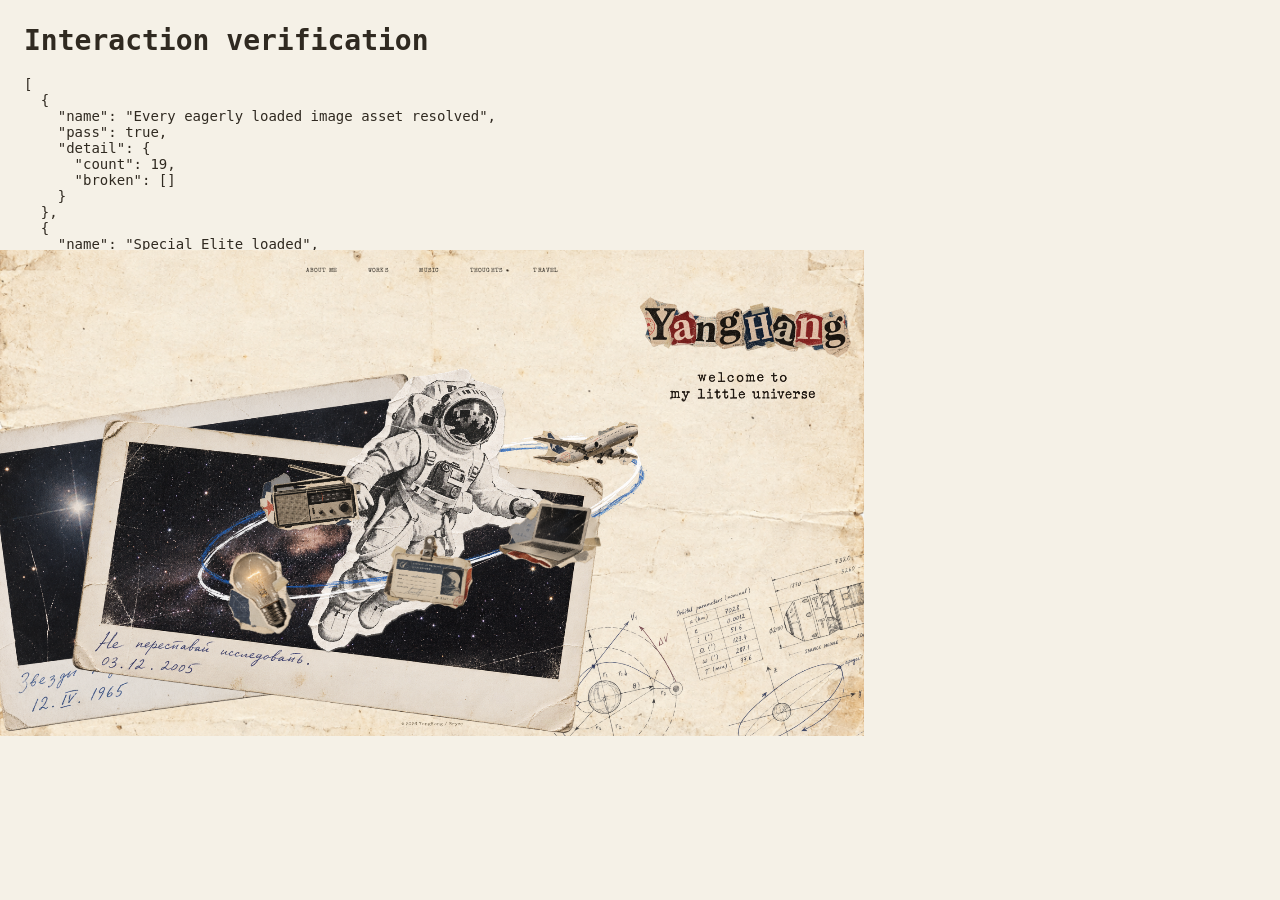
==== verification/check.html @ 003fe42b "build" ====
<!doctype html><html lang="en"><meta charset="utf-8"><title>YangHang interaction verification</title>
<style>body{font:14px monospace;background:#f5f1e7;color:#302a21;margin:24px}iframe{position:absolute;left:0;top:250px;border:0;transform:scale(.45);transform-origin:top left}pre{white-space:pre-wrap}#result{max-width:1000px}</style>
<h1>Interaction verification</h1><pre id="result">Running…</pre><iframe title="Prototype under test"></iframe>
<script>
(async()=>{
 const frame=document.querySelector('iframe'),output=document.querySelector('#result'),results=[];
 const wait=ms=>new Promise(r=>setTimeout(r,ms));
 // 固定 sleep 会偶发抢跑（同样的代码三次里偶尔挂一条）。等条件成立，最多等 ms。
 const until=async(fn,ms=2500)=>{const t=Date.now();while(Date.now()-t<ms){if(fn())return true;await wait(50);}return false;};
 function check(name,ok,detail){results.push({name,pass:!!ok,...(detail?{detail}: {})});output.textContent=JSON.stringify(results,null,2);}
 async function load(width,height){frame.style.width=width+'px';frame.style.height=height+'px';await new Promise(resolve=>{frame.onload=resolve;frame.src='../index.html?qa='+Date.now()});await frame.contentDocument.fonts.ready;await wait(300);}
 const positions=d=>[...d.querySelectorAll('.satellite')].map(e=>e.style.cssText);
 const rect=e=>{const r=e.getBoundingClientRect();return{x:r.x,y:r.y,w:r.width,h:r.height}};
 await load(1920,1080);
 let d=frame.contentDocument,w=frame.contentWindow;
 const eagerImgs=[...d.images].filter(i=>i.loading!=='lazy');
 check('Every eagerly loaded image asset resolved',eagerImgs.length>=13&&eagerImgs.every(i=>i.complete&&i.naturalWidth>0),{count:eagerImgs.length,broken:eagerImgs.filter(i=>!i.complete||!i.naturalWidth).map(i=>i.getAttribute('src'))});
 check('Special Elite loaded',d.fonts.check('16px "Special Elite"'));
 let first=positions(d);await wait(220);check('All five satellites translate along orbit',positions(d).every((p,i)=>p!==first[i]));
 const radio=d.querySelector('[data-satellite="music"]');
 radio.dispatchEvent(new w.PointerEvent('pointerenter',{pointerType:'mouse'}));first=positions(d);await wait(180);check('Hover pauses the entire orbit',positions(d).every((p,i)=>p===first[i]));
 radio.focus();radio.dispatchEvent(new w.PointerEvent('pointerleave',{pointerType:'mouse'}));first=positions(d);await wait(180);check('Focus keeps orbit paused after mouse leaves',positions(d).every((p,i)=>p===first[i]));
 check('Keyboard focus reveals archive label',w.getComputedStyle(radio.querySelector('.archive-label')).display!=='none');
 radio.blur();first=positions(d);await wait(180);check('Orbit resumes after focus and hover leave',positions(d).every((p,i)=>p!==first[i]));
 check('No manual pause control remains in the DOM',!d.querySelector('.motion-toggle'));
 first=positions(d);await wait(180);check('Orbit keeps running with no pause control',positions(d).some((p,i)=>p!==first[i]));
 check('Astronaut drift is not paused',w.getComputedStyle(d.querySelector('.astronaut')).animationPlayState!=='paused');
 const paperBefore=rect(d.querySelector('.paper')),navBefore=rect(d.querySelector('.quick-nav'));
 const artwork=[...d.querySelectorAll('#home .asset')];const before=artwork.map(rect);
 radio.click();await wait(240);
 const shifts=artwork.map((e,i)=>rect(e).x-before[i].x);
 check('Every home visual moves by the same horizontal amount',shifts.every(s=>Math.abs(s-shifts[0])<.6)&&shifts[0]<-1,{min:Math.min(...shifts),max:Math.max(...shifts),spread:+(Math.max(...shifts)-Math.min(...shifts)).toFixed(3)});
 check('Paper and top navigation remain stationary',JSON.stringify(paperBefore)===JSON.stringify(rect(d.querySelector('.paper')))&&JSON.stringify(navBefore)===JSON.stringify(rect(d.querySelector('.quick-nav'))));
 const homeX=rect(d.querySelector('#home')).x,musicX=rect(d.querySelector('#music')).x;
 check('Incoming content and home slide together',Math.abs(musicX-homeX-1920)<2,{homeX,musicX});
 await wait(450);
 check('Satellite opens Music and moves focus',d.querySelector('.is-active').id==='music'&&d.activeElement.id==='music-title');
 check('Only current page is keyboard accessible',[...d.querySelectorAll('.page')].every(p=>p.id==='music'?!p.inert:p.inert));
 d.querySelector('#music .back-link').click();await wait(680);check('Return home works',d.querySelector('.is-active').id==='home');
 for(const route of ['about','works','music','thoughts','travel']){
   const link=d.querySelector('.quick-nav [data-route="'+route+'"]');
   link.click();
   const lit=[...d.querySelectorAll('.quick-nav a[aria-current="page"]')];
   check('Underline moves on click, not after the slide: '+route,lit.length===1&&lit[0]===link);
   await until(()=>d.querySelector('.is-active')?.id===route&&w.location.hash==='#'+route);
   check('Top navigation opens '+route,d.querySelector('.is-active').id===route&&w.location.hash==='#'+route);
   const pg=d.querySelector('#'+route),foot=pg.querySelector('.folio-footer'),col=pg.querySelector('.folio').getBoundingClientRect();
   const parts=[...(foot?foot.querySelectorAll(':scope>span'):[])],ls=foot?parseFloat(w.getComputedStyle(foot).letterSpacing)||0:0;
   const rs=parts.map(e=>e.getBoundingClientRect());
   const footOk=rs.length===3&&(()=>{const[fl,fm,fr]=rs;
     return Math.abs(fl.left-col.left)<0.6&&Math.abs(fl.bottom-fm.bottom)<0.6&&Math.abs(fm.bottom-fr.bottom)<0.6
       &&Math.abs((fm.left+fm.right)/2-(col.left+col.right)/2)<0.6
       &&fr.right>=col.right-0.6&&fr.right<=col.right+ls+0.6&&!pg.querySelector('.site-copyright');})();
   check('Footer left / centre / right aligned: '+route,footOk,rs.length===3?(()=>{const[fl,fm,fr]=rs;return{left:+(fl.left-col.left).toFixed(2),centre:+((fm.left+fm.right)/2-(col.left+col.right)/2).toFixed(2),right:+(fr.right-col.right).toFixed(2),ls};})():{parts:rs.length});
 }
 const navOrder=[...d.querySelectorAll('.quick-nav a')].map(a=>a.dataset.route);
 const folioOrder=[...d.querySelectorAll('.page.inner-page')].map(pg=>({id:pg.id,n:pg.querySelector('.archive-number').textContent.slice(0,2)})).sort((a,b)=>a.n-b.n).map(x=>x.id);
 check('Section numbers follow the top navigation order',JSON.stringify(folioOrder)===JSON.stringify(navOrder),{navOrder,folioOrder});
 const stickerOrder=[...d.querySelectorAll('.satellite')].map(el=>({id:el.dataset.satellite,n:el.querySelector('.archive-label span').textContent.slice(0,2)})).sort((a,b)=>a.n-b.n).map(x=>x.id);
 check('Home stickers use the same numbering',JSON.stringify(stickerOrder)===JSON.stringify(navOrder),{stickerOrder,navOrder});
 const slideLog=[],nativeAnimate=d.defaultView.Element.prototype.animate;
 d.defaultView.Element.prototype.animate=function(frames,opts){if(frames&&frames[0]&&frames[0].transform)slideLog.push({id:this.id,from:frames[0].transform});return nativeAnimate.call(this,frames,opts);};
 const fromOf=id=>(slideLog.find(r=>r.id===id)||{}).from;
 const clickNav=async sel=>{slideLog.length=0;d.querySelector(sel).click();await wait(680);};
 await clickNav('.quick-nav [data-route="works"]');
 check('Backward jump enters from the left (travel → works)',fromOf('works')==='translateX(-100%)',{from:fromOf('works')});
 await clickNav('.quick-nav [data-route="travel"]');
 check('Forward jump enters from the right (works → travel)',fromOf('travel')==='translateX(100%)',{from:fromOf('travel')});
 await clickNav('#travel .back-link');
 check('Returning home enters from the left',fromOf('home')==='translateX(-100%)',{from:fromOf('home')});
 await clickNav('.quick-nav [data-route="music"]');
 check('Entering a section from home enters from the right',fromOf('music')==='translateX(100%)',{from:fromOf('music')});
 const pressLink=d.querySelector('.quick-nav [data-route="thoughts"]');
 pressLink.dispatchEvent(new w.PointerEvent('pointerdown',{bubbles:true,button:0}));
 check('Underline follows the press, before release',pressLink.getAttribute('aria-current')==='page');
 pressLink.dispatchEvent(new w.PointerEvent('pointercancel',{bubbles:true}));
 check('Cancelled press puts the underline back',!pressLink.hasAttribute('aria-current')&&d.querySelector('.is-active').id==='music');
 d.defaultView.Element.prototype.animate=nativeAnimate;
 d.querySelector('.quick-nav [data-route="works"]').click();await wait(680);
 const cards=[...d.querySelectorAll('#works .work-card')];
 check('Works shows four cards',cards.length===4&&d.querySelectorAll('#works .card-link').length===4);
// 页眉副标题是英文，必须用站点其他英文那套打字机体，而不是中文明朝体。
const wSub=d.querySelector('#works .sub-en'),wSubCS=w.getComputedStyle(wSub),wEmoji=wSub&&wSub.querySelector('.sub-emoji');
check('Works subtitle reads “From 💡 to Reality” in the typewriter face',
  wSub&&wSub.textContent.trim()==='From 💡 to Reality'&&wSubCS.fontFamily.startsWith('"Special Elite"'),
  {text:wSub&&wSub.textContent.trim(),font:wSubCS.fontFamily});
check('The bulb is a real emoji, not a text glyph',!!wEmoji&&w.getComputedStyle(wEmoji).fontFamily.includes('Apple Color Emoji')&&w.getComputedStyle(wEmoji).fontSize!=='13px',{font:wEmoji&&w.getComputedStyle(wEmoji).fontFamily});
const tSub=d.querySelector('#thoughts .sub-en'),vSub=d.querySelector('#travel .folio-heading>p:last-child');
check('Thoughts subtitle reads “Keep thinking...” in the same typewriter face',
  !!tSub&&tSub.textContent.trim()==='Keep thinking...'&&w.getComputedStyle(tSub).fontFamily.startsWith('"Special Elite"'),
  {text:tSub&&tSub.textContent.trim(),font:tSub&&w.getComputedStyle(tSub).fontFamily});
check('Travel subtitle is the new Chinese line, still in the mincho face',
  !!vSub&&vSub.textContent.trim()==='去体验不同地域的人和风景'&&w.getComputedStyle(vSub).fontFamily.startsWith('"Huiwen Mincho"'),
  {text:vSub&&vSub.textContent.trim(),font:vSub&&w.getComputedStyle(vSub).fontFamily});
 check('Four cards link to live https URLs in a new tab',[...d.querySelectorAll('#works .card-link')].every(a=>a.href.startsWith('https:')&&a.target==='_blank'&&a.rel.includes('noopener'))&&!d.querySelector('#works').textContent.includes('City Side B'));
 const colCount=w.getComputedStyle(d.querySelector('.work-list')).gridTemplateColumns.split(' ').length;
 check('Works lays out as a 2×2 grid at 1920',colCount===2&&new Set(cards.map(c=>Math.round(rect(c).y))).size===2,{columns:colCount,rows:[...new Set(cards.map(c=>Math.round(rect(c).y)))]});
 const cardHits=cards.map(c=>{const r=rect(c),hit=d.elementFromPoint(r.x+r.w/2,r.y+r.h*0.75);return hit?(hit.className||hit.tagName):'null';});
 check('Each card is one click target',cardHits.every(h=>h==='card-link'),{hits:cardHits,active:d.querySelector('.is-active').id});
 const fadePx=(w.getComputedStyle(d.querySelector('#works')).maskImage.match(/[\d.]+px/g)||[]).map(parseFloat);
 const fadeEnd=Math.max(...fadePx),navBox=rect(d.querySelector('.quick-nav')),folioPad=parseFloat(w.getComputedStyle(d.querySelector('#works .folio')).paddingTop);
 check('Scrolled content fades out above the quick navigation',fadeEnd>navBox.y+navBox.h&&folioPad>=fadeEnd,{fadeEnd,navBottom:navBox.y+navBox.h,folioPad});
// —— Music：两栏之间那四张撕纸贴纸 ——
d.querySelector('.quick-nav [data-route="music"]').click();await wait(800);
const floaters=[...d.querySelectorAll('.music-floaters img')];
await Promise.all(floaters.map(i=>i.complete?0:i.decode().catch(()=>{})));await wait(150);
const floatBox=d.querySelector('.music-floaters'),floatCS=w.getComputedStyle(floatBox),fl=rect(floatBox);
const favBox=rect(d.querySelector('.music-favorites')),repBox=rect(d.querySelector('.music-repeat'));
const flBoxes=floaters.map(rect);
check('Music keeps four torn-paper stickers in the gap between the two collections',
  floaters.length===4&&floaters.every(i=>i.complete&&i.naturalWidth>0),floaters.map(i=>i.getAttribute('src')));
check('Side-by-side columns → the stickers run top-to-bottom, clear of both',
  floatCS.flexDirection==='column'&&flBoxes.every((b,i)=>i===0||b.y>flBoxes[i-1].y)&&favBox.x+favBox.w<fl.x&&fl.x+fl.w<repBox.x,
  {dir:floatCS.flexDirection,ys:flBoxes.map(b=>Math.round(b.y)),gapLeft:Math.round(fl.x-(favBox.x+favBox.w)),gapRight:Math.round(repBox.x-(fl.x+fl.w))});
const hts=floaters.map(i=>i.offsetHeight),noteH=hts.slice(0,3);
check('The gramophone outscales the three notes, which stay uniform',
  hts[3]>Math.max(...noteH)+8&&Math.max(...noteH)-Math.min(...noteH)<=2&&hts[3]/Math.max(...noteH)>1.25,
  {heights:hts,ratio:+(hts[3]/Math.max(...noteH)).toFixed(2)});
const tA=floaters.map(i=>w.getComputedStyle(i).transform);await wait(450);
const tB=floaters.map(i=>w.getComputedStyle(i).transform);
check('They drift like the astronaut, each on its own phase',tA.every((v,i)=>v!==tB[i])&&new Set(floaters.map(i=>w.getComputedStyle(i).animationDuration)).size>1,
  {durations:[...new Set(floaters.map(i=>w.getComputedStyle(i).animationDuration))]});
const minGap=await(async()=>{let m=Infinity;const t0=performance.now();
  while(performance.now()-t0<1200){const bs=floaters.map(i=>i.getBoundingClientRect());
    for(let i=1;i<bs.length;i++)m=Math.min(m,bs[i].top-bs[i-1].bottom);
    await new Promise(r=>w.requestAnimationFrame(r));}
  return m;})();
check('The gap between them never closes, even mid-float',minGap>4,{minGap:+minGap.toFixed(1)});
d.querySelector('.quick-nav [data-route="about"]').click();await wait(680);
const tagItems=[...d.querySelectorAll('#about .tag-item')];
await Promise.all(tagItems.map(it=>{const img=it.querySelector('img');return img.complete?0:img.decode().catch(()=>{})}));await wait(200);
const expectedTags=['ENFJ 主人公','17375051324@163.com','github.com/yanghang-bcz','Shanghai'];
check('About lists four field tags after the intro',tagItems.length===4&&d.querySelector('#about .field-tags')?.previousElementSibling?.tagName==='P');
check('Tag labels are loaded transparent PNGs',tagItems.every(it=>{const img=it.querySelector('img');return img.complete&&img.naturalWidth>0&&img.src.endsWith('.png');}),tagItems.map(it=>it.querySelector('img').src.split('/').pop()));
check('Each tag is followed by its value',JSON.stringify(tagItems.map(it=>it.querySelector('.tag-value').textContent))===JSON.stringify(expectedTags),tagItems.map(it=>it.querySelector('.tag-value').textContent));
const tagCols=w.getComputedStyle(d.querySelector('#about .field-tags')).gridTemplateColumns.split(' ').length;
check('Field tags form a 2×2 grid on desktop',tagCols===2&&new Set(tagItems.map(it=>Math.round(rect(it).y))).size===2,{columns:tagCols});
check('Tag values never overflow their row',tagItems.every(it=>{const v=rect(it.querySelector('.tag-value')),r=rect(it);return v.x+v.w<=r.x+r.w+0.5;}),tagItems.map(it=>({v:rect(it.querySelector('.tag-value')),r:rect(it)})));
// About 的两张照片：上面那张要压住下面那张的左上角，且整体落在正文右侧的空白里。
const printBase=d.querySelector('#about .photo-print--base'),printTop=d.querySelector('#about .photo-print--top');
const tilt=el=>{const m=new w.DOMMatrixReadOnly(w.getComputedStyle(el).transform);return Math.round(Math.atan2(m.b,m.a)*1800/Math.PI)/10;};
const pb=rect(printBase),pt=rect(printTop),intro=rect(d.querySelector('.about-entry > p:not(.category)')),aboutFolio=rect(d.querySelector('#about .folio'));
const ovl={w:Math.round(Math.min(pb.x+pb.w,pt.x+pt.w)-Math.max(pb.x,pt.x)),h:Math.round(Math.min(pb.y+pb.h,pt.y+pt.h)-Math.max(pb.y,pt.y))};
check('About holds both photos as real loaded assets',[printBase,printTop].every(f=>{const i=f.querySelector('img');return i.complete&&i.naturalWidth>0&&/photo-(bamboo|selfie)\.jpg$/.test(i.getAttribute('src'));}),[printBase,printTop].map(f=>f.querySelector('img').getAttribute('src')));
check('The selfie sits on top and bites into the bamboo shot’s top-left',Number(w.getComputedStyle(printTop).zIndex)>Number(w.getComputedStyle(printBase).zIndex)&&ovl.w>100&&ovl.h>120,{overlap:ovl,z:[w.getComputedStyle(printBase).zIndex,w.getComputedStyle(printTop).zIndex]});
check('The two prints lean opposite ways, not onto a grid',tilt(printBase)<-1&&tilt(printTop)>1,{base:tilt(printBase),top:tilt(printTop)});
check('On desktop the pair sits in the right margin, clear of the text',
  pb.x>intro.x+intro.w+40&&pb.y>aboutFolio.y&&pb.y+pb.h<aboutFolio.y+aboutFolio.h,
  {photoLeft:Math.round(pb.x),textRight:Math.round(intro.x+intro.w)});
check('Neither print reaches into the copy column',[pb,pt].every(r=>r.x>=intro.x+intro.w),{photoLeft:Math.round(Math.min(pb.x,pt.x)),textRight:Math.round(intro.x+intro.w)});
 d.querySelector('.quick-nav [data-route="works"]').click();await wait(100);d.querySelector('.quick-nav [data-route="about"]').click();await wait(100);w.history.back();await wait(1450);
 check('Back during a transition preserves URL/page agreement',d.querySelector('.is-active').id===w.location.hash.slice(1),{page:d.querySelector('.is-active').id,hash:w.location.hash});
 const routeBefore=d.querySelector('.is-active').id,hashBefore=w.location.hash;d.querySelector('.skip-link').click();await wait(50);
 check('Skip link retains current route',routeBefore===d.querySelector('.is-active').id&&hashBefore===w.location.hash);
 for(const [width,height] of [[1366,768],[390,844],[320,568],[667,375]]){
   await load(width,height);d=frame.contentDocument;w=frame.contentWindow;
   const targets=[...d.querySelectorAll('.satellite')].map(rect),links=[...d.querySelectorAll('.quick-nav a')].map(rect);
   check(width+'×'+height+' touch targets ≥44px',targets.every(r=>r.w>=43.9&&r.h>=43.9),targets.map(r=>({w:r.w,h:r.h})));
   check(width+'×'+height+' all satellite centers reachable',targets.every(r=>r.x+r.w/2>=0&&r.x+r.w/2<=width&&r.y+r.h/2>=55&&r.y+r.h/2<=height-45));
   check(width+'×'+height+' top navigation fits',links.every(r=>r.x>=0&&r.x+r.w<=width&&r.y>=0&&r.y+r.h<=height));
  check(width+'×'+height+' no horizontal document overflow',d.documentElement.scrollWidth===width);
}
await load(390,844);d=frame.contentDocument;w=frame.contentWindow;
d.querySelector('.quick-nav [data-route="about"]').click();await wait(700);
const mTags=[...d.querySelectorAll('#about .tag-item')];
await Promise.all(mTags.map(it=>{const img=it.querySelector('img');return img.complete?0:img.decode().catch(()=>{})}));await wait(200);
check('390px: field tags stack in one column without overflow',w.getComputedStyle(d.querySelector('#about .field-tags')).gridTemplateColumns.split(' ').length===1&&mTags.every(it=>{const v=rect(it.querySelector('.tag-value')),r=rect(it);return v.x+v.w<=r.x+r.w+0.5;})&&d.documentElement.scrollWidth===390,mTags.map(it=>({v:rect(it.querySelector('.tag-value')),r:rect(it)})));
// 手机上没有右侧空白，照片回到正文流：标签之后、CTA 之前，两张仍然要叠着。
const mPhotoBox=rect(d.querySelector('#about .about-photos')),mBase=rect(d.querySelector('#about .photo-print--base')),mTop=rect(d.querySelector('#about .photo-print--top'));
const mTagsRect=rect(d.querySelector('#about .field-tags')),mCta=rect(d.querySelector('#about .in-content'));
const mOvl=Math.round(Math.min(mBase.x+mBase.w,mTop.x+mTop.w)-Math.max(mBase.x,mTop.x));
// 旋转后的包围盒会比容器宽几像素，用 offsetLeft/offsetWidth（未旋转的布局值）判断是否真的在容器里。
const mBoxEl=d.querySelector('#about .about-photos'),mBoxW=mBoxEl.offsetWidth;
const mFits=[d.querySelector('#about .photo-print--base'),d.querySelector('#about .photo-print--top')]
  .map(el=>({left:el.offsetLeft,right:el.offsetLeft+el.offsetWidth,w:mBoxW}))
  .every(o=>o.left>=-0.5&&o.right<=o.w+0.5);
check('390px: both photos load and stack in the text flow',
  w.getComputedStyle(mBoxEl).position==='relative'&&mPhotoBox.y>mTagsRect.y+mTagsRect.h&&mPhotoBox.y+mPhotoBox.h<=mCta.y+1&&mFits
  &&[...mBoxEl.querySelectorAll('img')].every(i=>i.complete&&i.naturalWidth>0),
  {box:mPhotoBox,tags:mTagsRect,cta:mCta});
check('390px: the overlap survives the reflow',mOvl>90&&mTop.y<mBase.y+40,{overlap:mOvl,gap:Math.round(mTop.y-mBase.y)});
const mFoot=d.querySelector('#about .folio-footer'),mCol=rect(d.querySelector('#about .folio'));
const mParts=[...mFoot.querySelectorAll(':scope>span')].map(rect);
check('390px: footer wraps to two rows with the copyright centred below',
  mParts.length===3&&Math.abs(mParts[0].x-mCol.x)<0.6&&Math.abs(mParts[0].y-mParts[2].y)<0.6&&mParts[1].y>mParts[0].y+6
  &&Math.abs(mParts[1].x+mParts[1].w/2-(mCol.x+mCol.w/2))<0.6&&d.documentElement.scrollWidth===390,
  {parts:mParts.map(r=>({x:+r.x.toFixed(1),y:+r.y.toFixed(1),w:+r.w.toFixed(1)})),col:{x:mCol.x,w:mCol.w}});
// 竖排布局下四张贴纸改成从左到右，夹在 Favo 12 与 Lately 之间。
d.querySelector('.quick-nav [data-route="music"]').click();await wait(750);
const rFloaters=[...d.querySelectorAll('.music-floaters img')],rBox=d.querySelector('.music-floaters');
const rFav=rect(d.querySelector('.music-favorites')),rRep=rect(d.querySelector('.music-repeat'));
const rFlBox=rect(rBox),rImgs=rFloaters.map(rect);
check('390px: the stickers turn into a left-to-right row between the two stacked collections',
  w.getComputedStyle(rBox).flexDirection==='row'&&rImgs.every((b,i)=>i===0||b.x>rImgs[i-1].x)
  &&rFlBox.y>rFav.y+rFav.h&&rFlBox.y+rFlBox.h<rRep.y&&w.getComputedStyle(rBox).gap!=='0px',
  {dir:w.getComputedStyle(rBox).flexDirection,xs:rImgs.map(b=>Math.round(b.x)),gap:w.getComputedStyle(rBox).gap});
 // —— Thoughts 001 · 母职：卡片、弹层、两篇文章 ——
await load(1920,1080);d=frame.contentDocument;w=frame.contentWindow;
d.querySelector('.quick-nav [data-route="thoughts"]').click();await wait(800);
const thCard=d.querySelector('.thought-card'),thCS=w.getComputedStyle(thCard),thR=rect(thCard);
// Thoughts 以前少了页眉下面那条分隔线，是五个页面里唯一"悬空"的。这里量它与 About / Works 是否同一条线、同一个位置。
const thList=d.querySelector('#thoughts .thought-list'),thListCS=w.getComputedStyle(thList);
const gapUnder=page=>{const sub=page.querySelector('.folio-heading>p:last-child').getBoundingClientRect();
  const block=page.querySelector('.thought-list,.work-list,.empty-entry,.music-spread').getBoundingClientRect();
  return +(block.top-sub.bottom).toFixed(1);};
check('Thoughts has the same hairline under the heading as the other pages',
  thListCS.borderTopStyle==='solid'&&parseFloat(thListCS.borderTopWidth)===1&&thListCS.borderTopColor==='rgba(118, 103, 78, 0.376)'&&thListCS.paddingTop==='24px',
  {width:thListCS.borderTopWidth,color:thListCS.borderTopColor,pad:thListCS.paddingTop});
check('That hairline sits at the same distance below the subtitle as About and Works',
  gapUnder(d.querySelector('#thoughts'))===gapUnder(d.querySelector('#about'))&&gapUnder(d.querySelector('#thoughts'))===gapUnder(d.querySelector('#works')),
  {thoughts:gapUnder(d.querySelector('#thoughts')),about:gapUnder(d.querySelector('#about')),works:gapUnder(d.querySelector('#works'))});
check('Thoughts shows one archive card at 400–440px',d.querySelectorAll('#thoughts .thought-card').length===1&&thR.w>=400&&thR.w<=440&&thCS.padding==='26px'&&thCS.borderRadius==='3px'&&thCS.backgroundColor==='rgb(243, 237, 227)',{w:thR.w,pad:thCS.padding,bg:thCS.backgroundColor});
const tagPairs=[...d.querySelectorAll('.thought-card .thought-tags li')].map(li=>[li.textContent,w.getComputedStyle(li).backgroundColor,w.getComputedStyle(li).color]);
check('Card wears the four archive tags with their own colours',JSON.stringify(tagPairs)===JSON.stringify([['母职','rgb(235, 211, 197)','rgb(128, 78, 64)'],['女性处境','rgb(229, 214, 189)','rgb(119, 94, 62)'],['精神健康','rgb(220, 227, 213)','rgb(81, 102, 77)'],['音乐与社会','rgb(218, 223, 235)','rgb(82, 100, 129)']]),tagPairs);
thCard.querySelector('.thought-open').click();await wait(420);
const readerEl=d.querySelector('#reader-001'),sc=readerEl.querySelector('.reader-scroll');
check('Card opens a dialog over the page, not a new page',!readerEl.hidden&&readerEl.classList.contains('is-open')&&readerEl.getAttribute('aria-modal')==='true'&&w.location.hash==='#thoughts');
check('Background page stops scrolling while reading',w.getComputedStyle(d.querySelector('#thoughts')).overflow==='hidden');
check('The page behind the reader is inert while reading',d.querySelector('.pages').inert===true);
check('Focus moves into the dialog',readerEl.contains(d.activeElement));
check('Reader opens at the top of the article',sc.scrollTop===0&&readerEl.querySelector('.reader-title').textContent==='母职');
const n1=readerEl.querySelector('[data-goto="part-1"]'),n2=readerEl.querySelector('[data-goto="part-2"]');
check('Part 1 / Part 2 quick nav use their own colours',
  w.getComputedStyle(n1).backgroundColor==='rgb(235, 211, 197)'&&w.getComputedStyle(n1).borderLeftColor==='rgb(153, 93, 77)'
  &&w.getComputedStyle(n2).backgroundColor==='rgb(213, 227, 224)'&&w.getComputedStyle(n2).borderLeftColor==='rgb(78, 118, 109)');
const scrollTo2=async()=>{n2.click();await wait(900);return Math.round(readerEl.querySelector('#part-2').getBoundingClientRect().top-sc.getBoundingClientRect().top);};
const p2Offset=await scrollTo2();
check('Part 2 quick nav scrolls inside the reader only',sc.scrollTop>400&&p2Offset>-5&&p2Offset<70,{scrollTop:Math.round(sc.scrollTop),offset:p2Offset});
check('Reader stays open after jumping',readerEl.classList.contains('is-open')&&readerEl.hidden!==true);
n1.click();await wait(900);
const p1Offset=Math.round(readerEl.querySelector('#part-1').getBoundingClientRect().top-sc.getBoundingClientRect().top);
check('Part 1 quick nav scrolls back to Part 1',p1Offset>-5&&p1Offset<70,{offset:p1Offset});
const bodies=[...readerEl.querySelectorAll('.article-body')];
const charCount=b=>[...b.querySelectorAll('p')].reduce((n,p)=>n+p.textContent.length,0);
check('Both parts sit continuously in one panel',bodies.length===2&&bodies[0].querySelectorAll('p').length===20&&bodies[1].querySelectorAll('p').length===16&&!readerEl.querySelector('[role="tablist"]'));
check('Part 1 is the Lindsay案.docx text, character for character',charCount(bodies[0])===2118&&bodies[0].querySelector('p').textContent==='事件梗概：',{chars:charCount(bodies[0])});
check('Part 2 is the 椎名林檎.docx text, character for character',charCount(bodies[1])===1283&&bodies[1].lastElementChild.textContent==='我希望所有女性生来都是一张可以自己自由涂画的白纸，而不是需要你逐一作答每道题目的试卷。',{chars:charCount(bodies[1])});
check('Body type is 16.5px on a 720px measure',w.getComputedStyle(bodies[0].querySelector('p')).fontSize==='16.5px'&&Math.round(rect(bodies[0]).w)===720);
d.dispatchEvent(new w.KeyboardEvent('keydown',{key:'Escape',bubbles:true}));await wait(360);
check('Escape closes the reader and keeps the section',readerEl.hidden===true&&d.querySelector('.is-active').id==='thoughts');
check('Closing returns focus to the card and unlocks the page',d.activeElement.classList.contains('thought-open')&&w.getComputedStyle(d.querySelector('#thoughts')).overflow!=='hidden');
check('The page is interactive again after closing',d.querySelector('.pages').inert===false);
d.querySelector('.thought-open').click();await wait(380);
readerEl.querySelector('.reader-backdrop').click();await wait(360);
check('Clicking the backdrop closes the reader',readerEl.hidden===true);
d.querySelector('.thought-open').click();await wait(380);
readerEl.querySelector('.article-body p').click();await wait(200);
check('Clicking the article body does not close it',readerEl.classList.contains('is-open'));
readerEl.querySelector('.reader-close').click();await wait(360);
check('The close button closes the reader',readerEl.hidden===true);
await load(390,844);d=frame.contentDocument;w=frame.contentWindow;
d.querySelector('.quick-nav [data-route="thoughts"]').click();await wait(800);
const mCard=rect(d.querySelector('.thought-card'));
d.querySelector('.thought-open').click();
// 入场是 translateY(10px)→0 的 200ms 过渡，固定等 420ms 偶尔会在 8.9px 处抢跑量到（Math.round 成 9）。
// 等过渡真正归零再量。
await until(()=>{const p=d.querySelector('.reader-panel');const m=new w.DOMMatrixReadOnly(w.getComputedStyle(p).transform);
  return Math.abs(m.f)<0.4&&parseFloat(w.getComputedStyle(p).opacity)>0.99;});
const mPanel=rect(d.querySelector('.reader-panel')),mSc=d.querySelector('.reader-scroll');
check('390px: the card fills the column',Math.round(mCard.w)===346,{w:mCard.w});
check('390px: the reader sits in the viewport with 8px margins',Math.round(mPanel.w)===374&&Math.round(mPanel.x)===8&&Math.round(mPanel.y)===8&&mPanel.h<=828,{panel:mPanel});
check('390px: quick nav stacks, nothing overflows sideways',w.getComputedStyle(d.querySelector('.reader-nav')).gridTemplateColumns.split(' ').length===1&&d.documentElement.scrollWidth===390&&mSc.scrollWidth<=mSc.clientWidth+1);
d.querySelector('.reader-close').click();await wait(300);
// 1024 落在「放不进右侧空白」的区间：照片要退回正文流，并且贴着标签左边排，不是被推到右边。
await load(1024,768);d=frame.contentDocument;w=frame.contentWindow;
d.querySelector('.quick-nav [data-route="about"]').click();await wait(750);
const nBox=rect(d.querySelector('#about .about-photos')),nTags=rect(d.querySelector('#about .field-tags'));
check('1024px: the pair drops into the flow right under the tags, flush left',
  Math.round(nBox.x)===Math.round(nTags.x)&&nBox.y>nTags.y+nTags.h&&nBox.y-(nTags.y+nTags.h)<40&&d.documentElement.scrollWidth===1024,
  {box:nBox,tags:nTags});
document.body.dataset.done='true';document.body.dataset.passed=results.every(r=>r.pass)?'true':'false';
 output.textContent=JSON.stringify({passed:results.filter(r=>r.pass).length,total:results.length,results},null,2);
})().catch(error=>{document.querySelector('#result').textContent=error.stack;document.body.dataset.done='true';document.body.dataset.passed='false'});
</script></html>
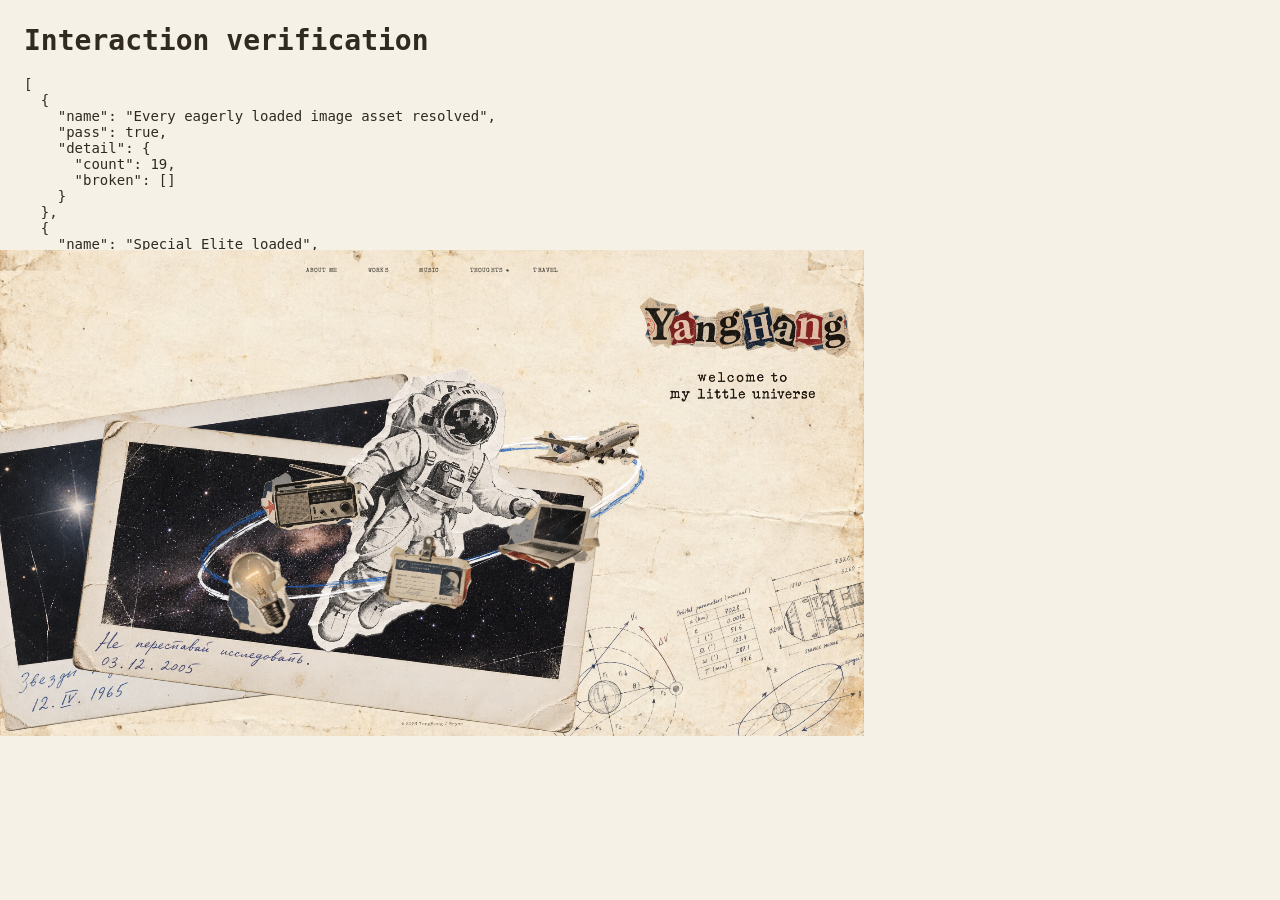
==== commit 8f17e2f2: "fix: retry dropped asset requests so images and fonts survive flaky transfers GitHub Pages serves ev" ====
--- a/verification/check.html
+++ b/verification/check.html
@@ -268,6 +268,13 @@
 check('1024px: the pair drops into the flow right under the tags, flush left',
   Math.round(nBox.x)===Math.round(nTags.x)&&nBox.y>nTags.y+nTags.h&&nBox.y-(nTags.y+nTags.h)<40&&d.documentElement.scrollWidth===1024,
   {box:nBox,tags:nTags});
+// —— 资源自愈：连接被掐断后要自己重试（GitHub Pages 上会偶发 net::ERR_CONNECTION_CLOSED）——
+const ghost=d.createElement('img');ghost.style.display='none';ghost.alt='';ghost.src='../assets/__qa-missing__.png';d.body.appendChild(ghost);
+check('A failed image is retried with a cache-busting query',await until(()=>/retry=1/.test(ghost.getAttribute('src')||''),4000),{src:ghost.getAttribute('src')});
+check('Retries climb to three and then stop',await until(()=>/retry=3/.test(ghost.getAttribute('src')||''),14000),{src:ghost.getAttribute('src')});
+await wait(4200);
+check('A permanently missing file stops retrying instead of looping',/retry=3/.test(ghost.getAttribute('src')||'')&&ghost.complete&&ghost.naturalWidth===0,{src:ghost.getAttribute('src')});
+check('Every declared font face has finished loading',[...d.fonts].every(f=>f.status==='loaded'),[...d.fonts].map(f=>`${f.family.replace(/"/g,'')}:${f.status}`));
 document.body.dataset.done='true';document.body.dataset.passed=results.every(r=>r.pass)?'true':'false';
  output.textContent=JSON.stringify({passed:results.filter(r=>r.pass).length,total:results.length,results},null,2);
 })().catch(error=>{document.querySelector('#result').textContent=error.stack;document.body.dataset.done='true';document.body.dataset.passed='false'});
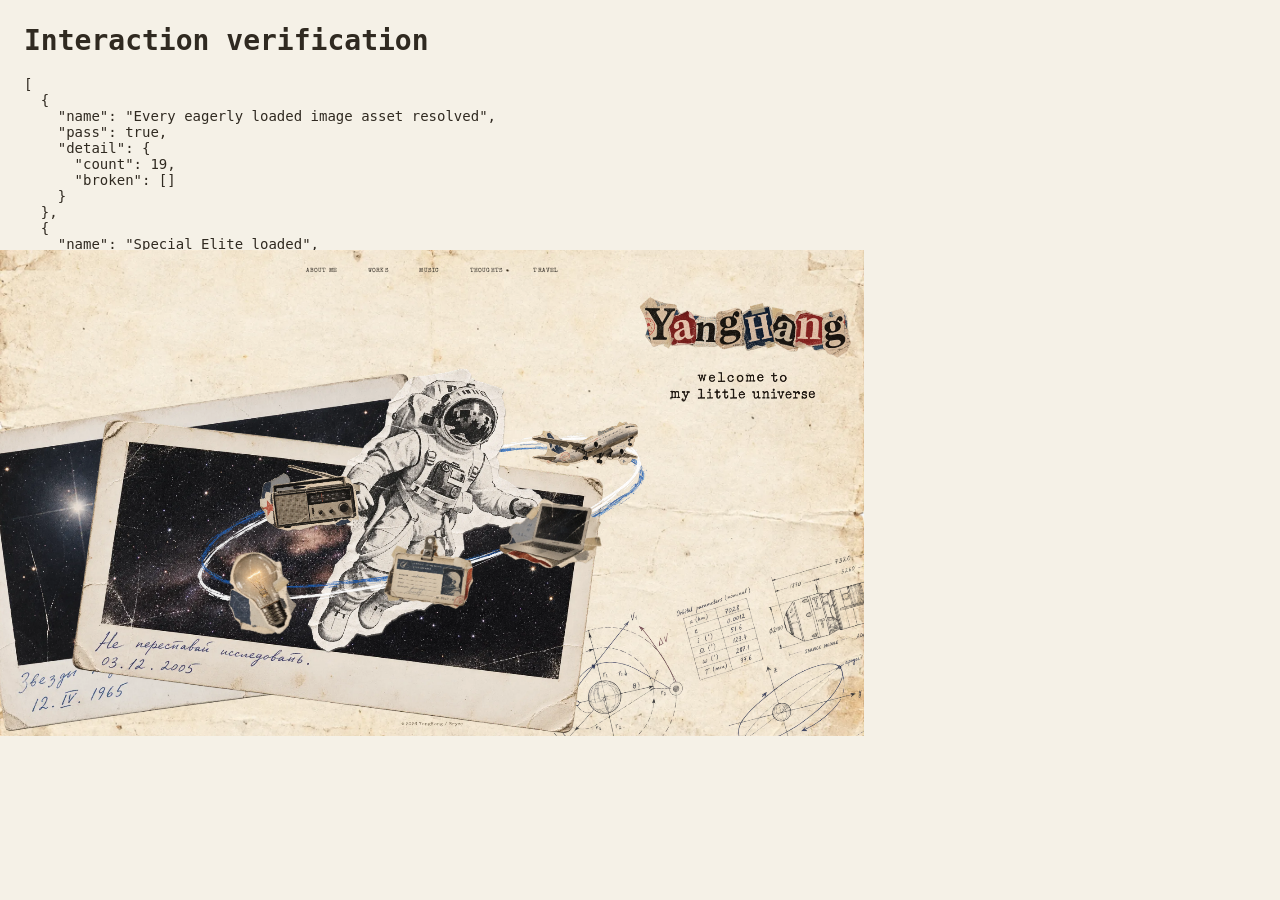
==== commit 8c4f64ba: "Convert 22 PNG assets to WebP, keep PNGs for rollback First phase of the load-time optimisation. Ima" ====
--- a/verification/check.html
+++ b/verification/check.html
@@ -131,7 +131,13 @@
 await Promise.all(tagItems.map(it=>{const img=it.querySelector('img');return img.complete?0:img.decode().catch(()=>{})}));await wait(200);
 const expectedTags=['ENFJ 主人公','17375051324@163.com','github.com/yanghang-bcz','Shanghai'];
 check('About lists four field tags after the intro',tagItems.length===4&&d.querySelector('#about .field-tags')?.previousElementSibling?.tagName==='P');
-check('Tag labels are loaded transparent PNGs',tagItems.every(it=>{const img=it.querySelector('img');return img.complete&&img.naturalWidth>0&&img.src.endsWith('.png');}),tagItems.map(it=>it.querySelector('img').src.split('/').pop()));
+// 格式无关：第一阶段已把 PNG 换成 WebP（尺寸/透明通道/画面不变），所以不再断言扩展名，
+// 改成真去读 alpha 通道——撕纸标签必须是带透明的位图，糊掉的纯色矩形会在这里挂掉。
+check('Tag labels load as images with a real alpha channel',tagItems.every(it=>{const img=it.querySelector('img');if(!(img.complete&&img.naturalWidth>0))return false;
+  const c=document.createElement('canvas');c.width=img.naturalWidth;c.height=img.naturalHeight;
+  const x=c.getContext('2d');x.drawImage(img,0,0);const d=x.getImageData(0,0,c.width,c.height).data;
+  let transparent=0;for(let i=3;i<d.length;i+=4)if(d[i]<250)transparent++;
+  return transparent>c.width*c.height*0.02;}),tagItems.map(it=>it.querySelector('img').src.split('/').pop()));
 check('Each tag is followed by its value',JSON.stringify(tagItems.map(it=>it.querySelector('.tag-value').textContent))===JSON.stringify(expectedTags),tagItems.map(it=>it.querySelector('.tag-value').textContent));
 const tagCols=w.getComputedStyle(d.querySelector('#about .field-tags')).gridTemplateColumns.split(' ').length;
 check('Field tags form a 2×2 grid on desktop',tagCols===2&&new Set(tagItems.map(it=>Math.round(rect(it).y))).size===2,{columns:tagCols});
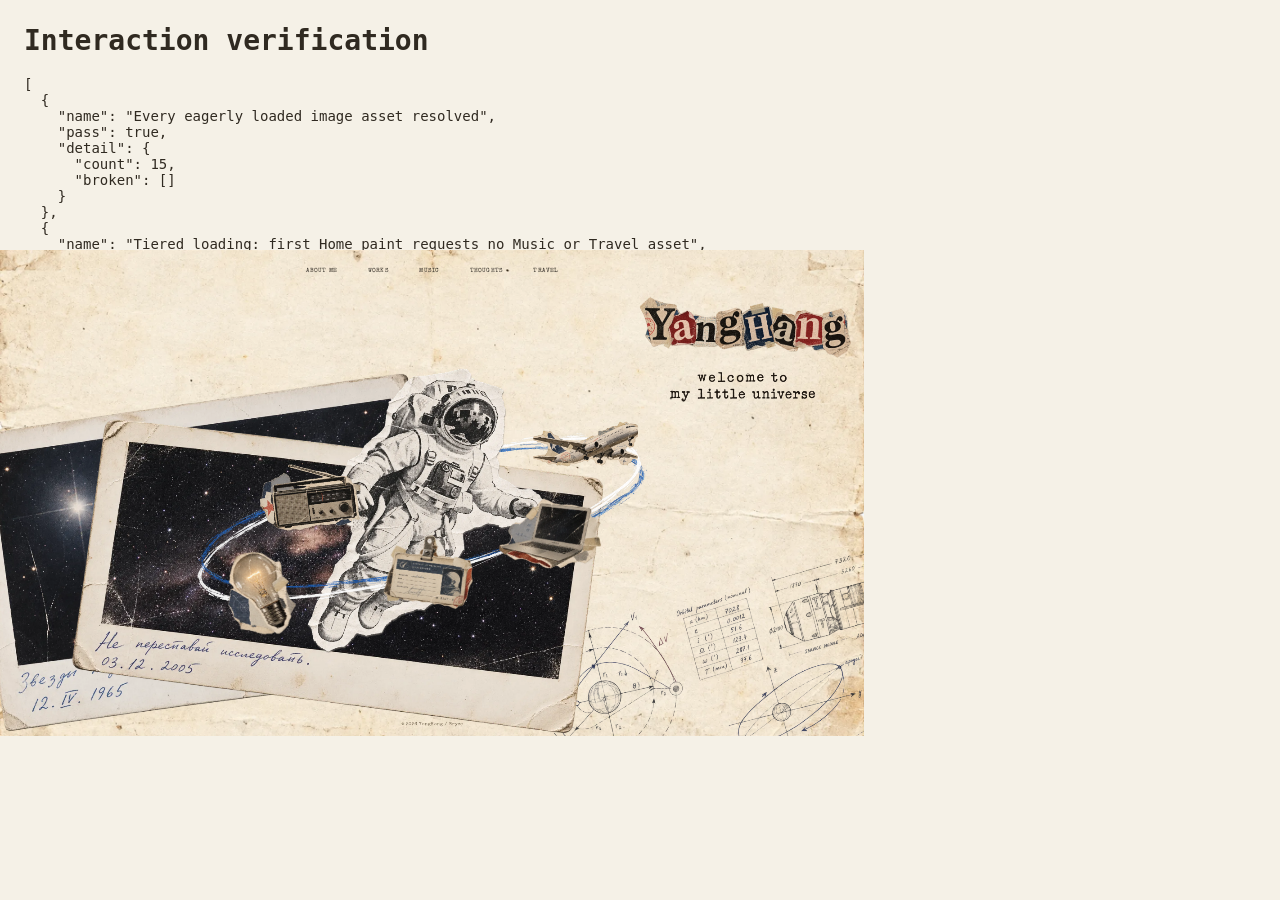
==== commit 90ad4cc0: "Load section assets on first entry instead of all at once All five sections are absolutely positione" ====
--- a/verification/check.html
+++ b/verification/check.html
@@ -13,8 +13,15 @@
  const rect=e=>{const r=e.getBoundingClientRect();return{x:r.x,y:r.y,w:r.width,h:r.height}};
  await load(1920,1080);
  let d=frame.contentDocument,w=frame.contentWindow;
- const eagerImgs=[...d.images].filter(i=>i.loading!=='lazy');
+ // 分级加载后，非当前栏目的 <img> 在进入前只有 data-src、没有 src——那不是"坏图"。
+ // 所以这里只看真的发起了加载的那些（有 src 的）。
+ const eagerImgs=[...d.images].filter(i=>i.loading!=='lazy'&&i.getAttribute('src'));
  check('Every eagerly loaded image asset resolved',eagerImgs.length>=13&&eagerImgs.every(i=>i.complete&&i.naturalWidth>0),{count:eagerImgs.length,broken:eagerImgs.filter(i=>!i.complete||!i.naturalWidth).map(i=>i.getAttribute('src'))});
+// 首访只该拿首页的东西。Music / Travel 一个字节都不该发出去。
+ const resNames=()=>w.performance.getEntriesByType('resource').map(e=>e.name);
+ check('Tiered loading: first Home paint requests no Music or Travel asset',
+   !resNames().some(n=>/assets\/(music|travel)\//.test(n)),
+   {music:resNames().filter(n=>/assets\/music\//.test(n)).length,travel:resNames().filter(n=>/assets\/travel\//.test(n)).length});
  check('Special Elite loaded',d.fonts.check('16px "Special Elite"'));
  let first=positions(d);await wait(220);check('All five satellites translate along orbit',positions(d).every((p,i)=>p!==first[i]));
  const radio=d.querySelector('[data-satellite="music"]');
@@ -116,6 +123,12 @@
 check('The gramophone outscales the three notes, which stay uniform',
   hts[3]>Math.max(...noteH)+8&&Math.max(...noteH)-Math.min(...noteH)<=2&&hts[3]/Math.max(...noteH)>1.25,
   {heights:hts,ratio:+(hts[3]/Math.max(...noteH)).toFixed(2)});
+// 分级加载的反面：进到 Music 就必须全部到位，而且每张封面只请求一次（不能重复下载）。
+const musicCovers=[...d.querySelectorAll('#music img[data-tier="music"]')];
+const musicReqs=resNames().filter(n=>/assets\/music\//.test(n));
+check('Tiered loading: all 16 covers arrive on first Music entry, one request each',
+  musicCovers.length===16&&musicCovers.every(i=>i.complete&&i.naturalWidth>0)&&musicReqs.length===16,
+  {covers:musicCovers.length,loaded:musicCovers.filter(i=>i.complete&&i.naturalWidth>0).length,requests:musicReqs.length});
 const tA=floaters.map(i=>w.getComputedStyle(i).transform);await wait(450);
 const tB=floaters.map(i=>w.getComputedStyle(i).transform);
 check('They drift like the astronaut, each on its own phase',tA.every((v,i)=>v!==tB[i])&&new Set(floaters.map(i=>w.getComputedStyle(i).animationDuration)).size>1,
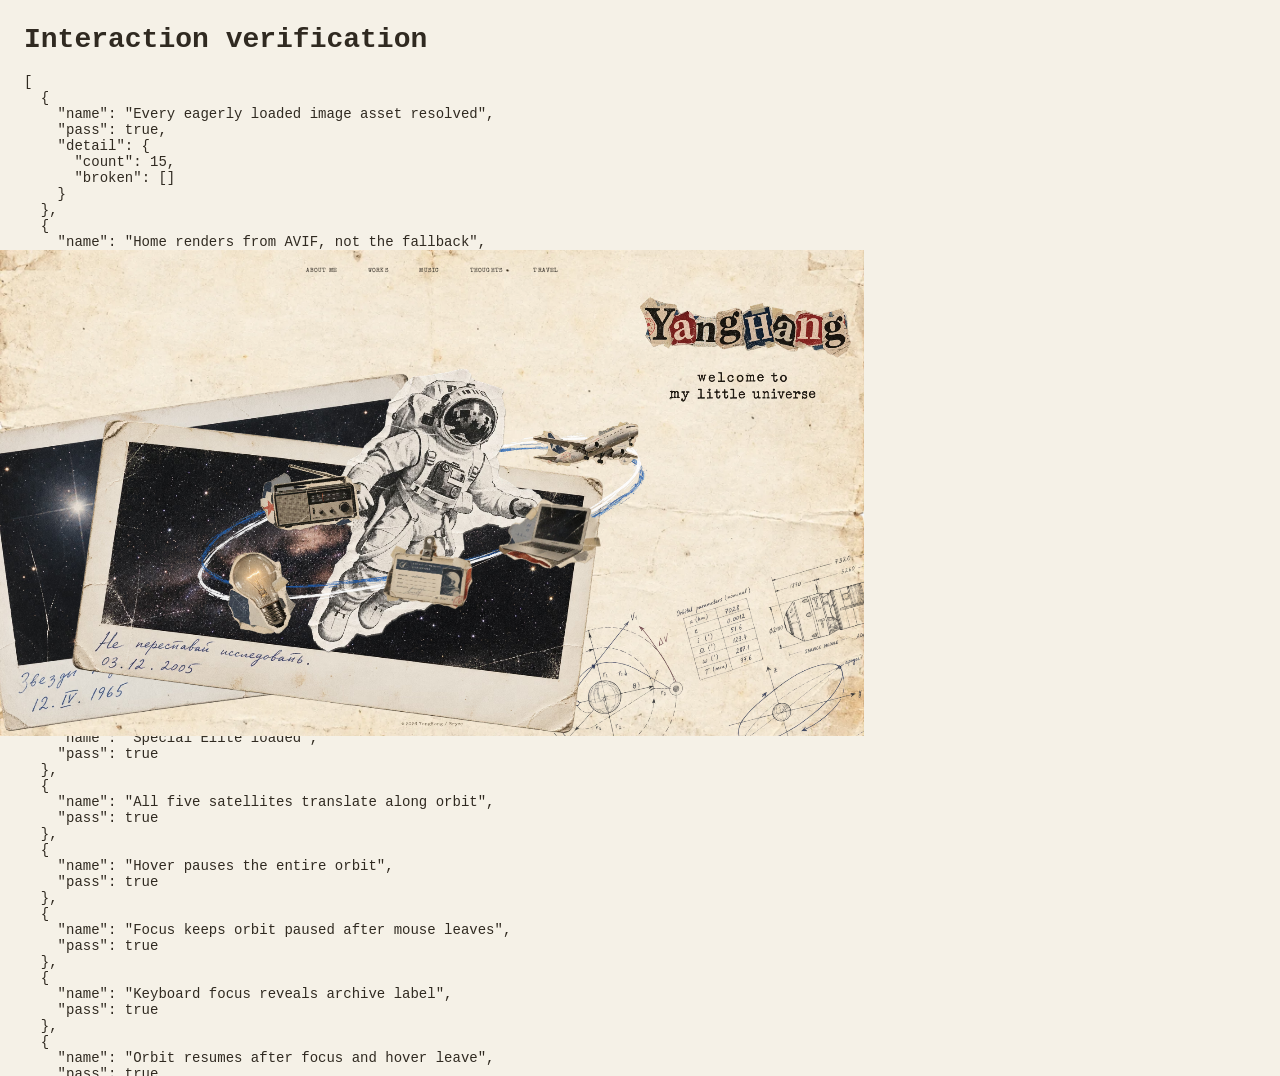
==== commit 78df309c: "Ship per-image AVIF encodes and stop over-thumbnailing inner pages Encoding targets were re-derived " ====
--- a/verification/check.html
+++ b/verification/check.html
@@ -17,6 +17,10 @@
  // 所以这里只看真的发起了加载的那些（有 src 的）。
  const eagerImgs=[...d.images].filter(i=>i.loading!=='lazy'&&i.getAttribute('src'));
  check('Every eagerly loaded image asset resolved',eagerImgs.length>=13&&eagerImgs.every(i=>i.complete&&i.naturalWidth>0),{count:eagerImgs.length,broken:eagerImgs.filter(i=>!i.complete||!i.naturalWidth).map(i=>i.getAttribute('src'))});
+// 阶段二：AVIF 优先。Chrome 支持 AVIF，所以首页每一张都必须真的走到 .avif，
+// 走不到就说明 <source> 写错或文件 404（那种情况会静默退回 fallback，看着没事但其实白多存一份）。
+ const homeSrc=[...d.querySelectorAll('#home img')].map(i=>i.currentSrc||i.src);
+ check('Home renders from AVIF, not the fallback',homeSrc.length>=13&&homeSrc.every(s=>/\.avif(\?|$)/.test(s)),{srcs:homeSrc.map(s=>s.split('/').pop())});
 // 首访只该拿首页的东西。Music / Travel 一个字节都不该发出去。
  const resNames=()=>w.performance.getEntriesByType('resource').map(e=>e.name);
  check('Tiered loading: first Home paint requests no Music or Travel asset',
@@ -160,7 +164,7 @@
 const tilt=el=>{const m=new w.DOMMatrixReadOnly(w.getComputedStyle(el).transform);return Math.round(Math.atan2(m.b,m.a)*1800/Math.PI)/10;};
 const pb=rect(printBase),pt=rect(printTop),intro=rect(d.querySelector('.about-entry > p:not(.category)')),aboutFolio=rect(d.querySelector('#about .folio'));
 const ovl={w:Math.round(Math.min(pb.x+pb.w,pt.x+pt.w)-Math.max(pb.x,pt.x)),h:Math.round(Math.min(pb.y+pb.h,pt.y+pt.h)-Math.max(pb.y,pt.y))};
-check('About holds both photos as real loaded assets',[printBase,printTop].every(f=>{const i=f.querySelector('img');return i.complete&&i.naturalWidth>0&&/photo-(bamboo|selfie)\.jpg$/.test(i.getAttribute('src'));}),[printBase,printTop].map(f=>f.querySelector('img').getAttribute('src')));
+check('About holds both photos as real loaded assets',[printBase,printTop].every(f=>{const i=f.querySelector('img');return i.complete&&i.naturalWidth>0&&/photo-(bamboo|selfie)\.(jpe?g|webp|avif)$/.test(i.currentSrc||i.getAttribute('src')||'');}),[printBase,printTop].map(f=>f.querySelector('img').getAttribute('src')));
 check('The selfie sits on top and bites into the bamboo shot’s top-left',Number(w.getComputedStyle(printTop).zIndex)>Number(w.getComputedStyle(printBase).zIndex)&&ovl.w>100&&ovl.h>120,{overlap:ovl,z:[w.getComputedStyle(printBase).zIndex,w.getComputedStyle(printTop).zIndex]});
 check('The two prints lean opposite ways, not onto a grid',tilt(printBase)<-1&&tilt(printTop)>1,{base:tilt(printBase),top:tilt(printTop)});
 check('On desktop the pair sits in the right margin, clear of the text',
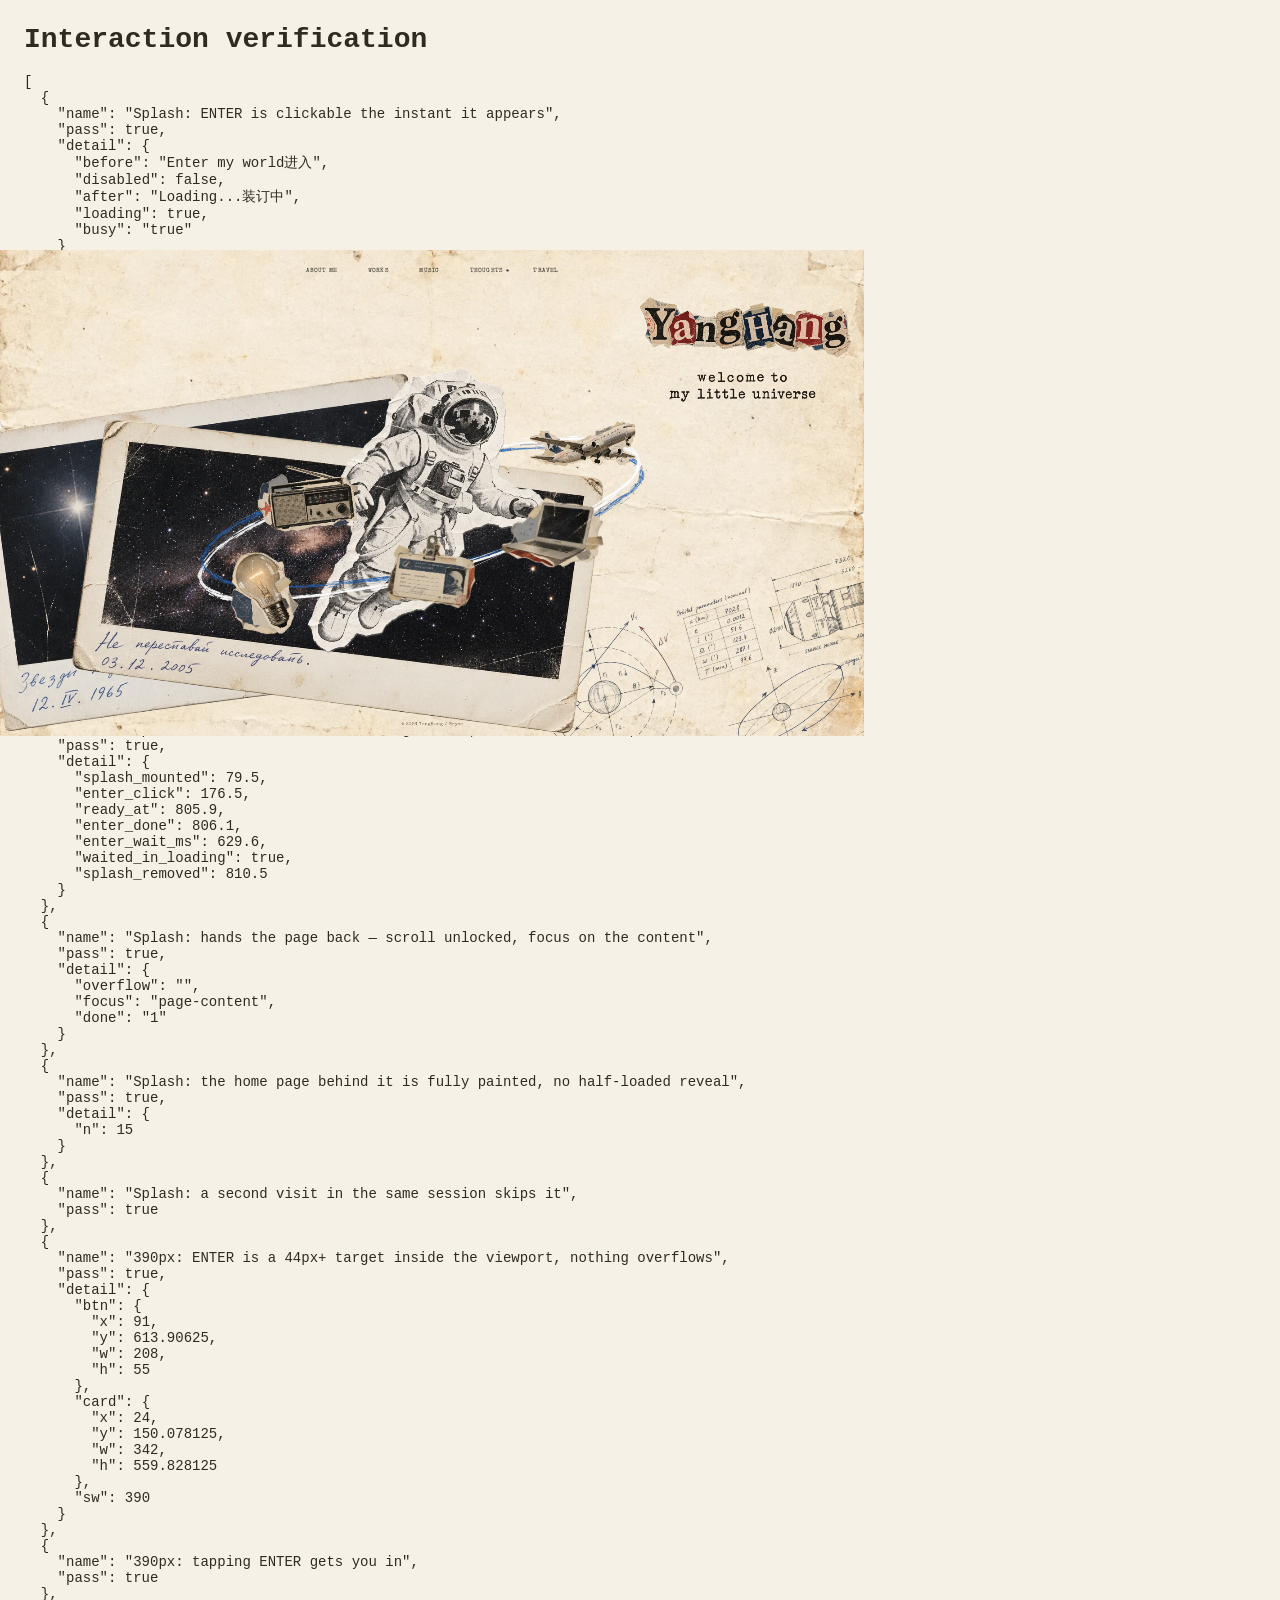
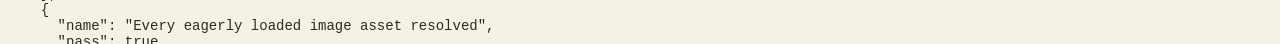
==== commit e3c3b601: "Open on a frontispiece, and let ENTER work from the first frame 开屏是一张藏书扉页：标号、字标、标题、副题、一道进度线和一个 ENTER" ====
--- a/verification/check.html
+++ b/verification/check.html
@@ -8,9 +8,71 @@
  // 固定 sleep 会偶发抢跑（同样的代码三次里偶尔挂一条）。等条件成立，最多等 ms。
  const until=async(fn,ms=2500)=>{const t=Date.now();while(Date.now()-t<ms){if(fn())return true;await wait(50);}return false;};
  function check(name,ok,detail){results.push({name,pass:!!ok,...(detail?{detail}: {})});output.textContent=JSON.stringify(results,null,2);}
- async function load(width,height){frame.style.width=width+'px';frame.style.height=height+'px';await new Promise(resolve=>{frame.onload=resolve;frame.src='../index.html?qa='+Date.now()});await frame.contentDocument.fonts.ready;await wait(300);}
+ async function load(width,height){
+   frame.style.width=width+'px';frame.style.height=height+'px';
+   await new Promise(resolve=>{frame.onload=resolve;frame.src='../index.html?qa='+Date.now()});
+   // 开屏只在会话首屏出现；万一还在（新会话），先把它正常收掉，否则 elementFromPoint 会命中它。
+   const d0=frame.contentDocument,w0=frame.contentWindow;
+   if(d0.querySelector('.splash')&&w0.__splashEnter){w0.__splashEnter();await until(()=>!d0.querySelector('.splash'),15000);}
+   await frame.contentDocument.fonts.ready;await wait(300);
+ }
  const positions=d=>[...d.querySelectorAll('.satellite')].map(e=>e.style.cssText);
  const rect=e=>{const r=e.getBoundingClientRect();return{x:r.x,y:r.y,w:r.width,h:r.height}};
+ // —— 开屏：ENTER 出现即可点 ——
+ // 用户的要求是「从出现开始就允许点击，不能等资源下载完才解锁」。
+ // 所以这里不等 load 事件，一发现按钮就点下去：那一刻 13 张图一张都还没回来。
+ // 分节号 1/2/3 只在这个块里用。
+ {
+   frame.style.width='1440px';frame.style.height='900px';
+   const nav=new Promise(resolve=>{frame.onload=resolve;frame.src='../index.html?qa='+Date.now()});
+   let hit=null;
+   {
+     const t=Date.now();
+     while(Date.now()-t<15000){
+       let b=null;
+       try{b=frame.contentDocument&&frame.contentDocument.querySelector('.splash-enter');}catch(e){}
+       if(b){
+         const before=b.textContent.trim(),disabled=b.disabled;
+         b.click();                                   // 挂载瞬间点
+         hit={before,disabled,after:b.textContent.trim(),loading:b.classList.contains('is-loading'),busy:b.getAttribute('aria-busy')};
+         break;
+       }
+       await wait(4);
+     }
+   }
+   check('Splash: ENTER is clickable the instant it appears',!!hit&&hit.disabled===false,hit);
+   check('Splash: clicking before assets are ready turns it into Loading, in place',
+     !!hit&&hit.loading===true&&hit.busy==='true'&&hit.after.includes('Loading')&&hit.before!==hit.after,hit);
+   await nav;
+   const sd=frame.contentDocument,sw=frame.contentWindow;
+   const selfGone=await until(()=>!sd.querySelector('.splash'),25000);
+   const m=sw.__splashMarks||{};
+   check('Splash: it lets you in by itself, no second click',selfGone&&m.waited_in_loading===true,{selfGone,marks:m});
+   check('Splash: the wait is the remaining assets, not an animation',
+     typeof m.enter_wait_ms==='number'&&m.enter_wait_ms>=0&&m.enter_wait_ms<25000&&m.splash_removed-m.enter_done<100,m);
+   check('Splash: hands the page back — scroll unlocked, focus on the content',
+     sd.body.style.overflow===''&&sd.activeElement&&sd.activeElement.id==='page-content'&&sd.documentElement.dataset.splashDone==='1',
+     {overflow:sd.body.style.overflow,focus:sd.activeElement&&sd.activeElement.id,done:sd.documentElement.dataset.splashDone});
+   check('Splash: the home page behind it is fully painted, no half-loaded reveal',
+     [...sd.querySelectorAll('#home img')].every(i=>i.complete&&i.naturalWidth>0),{n:sd.querySelectorAll('#home img').length});
+
+   // 同一会话第二次不再拦：刷新不该每次都要按一次 ENTER。
+   await new Promise(resolve=>{frame.onload=resolve;frame.src='../index.html?qa='+Date.now()});
+   check('Splash: a second visit in the same session skips it',!frame.contentDocument.querySelector('.splash'));
+
+   // 手机：清掉会话标记再看一次版面和触控尺寸。
+   frame.contentWindow.sessionStorage.removeItem('portfolio-splash-seen');
+   frame.style.width='390px';frame.style.height='844px';
+   await new Promise(resolve=>{frame.onload=resolve;frame.src='../index.html?qa='+Date.now()});
+   const md=frame.contentDocument,mw=frame.contentWindow;
+   const mBtn=await until(()=>md.querySelector('.splash-enter'),15000)?md.querySelector('.splash-enter'):null;
+   const bR=mBtn?rect(mBtn):{w:0,h:0},cR=md.querySelector('.splash-card')?rect(md.querySelector('.splash-card')):{x:0,y:0,w:0,h:0};
+   check('390px: ENTER is a 44px+ target inside the viewport, nothing overflows',
+     !!mBtn&&bR.w>=43.9&&bR.h>=43.9&&cR.x>=0&&cR.x+cR.w<=390&&md.documentElement.scrollWidth===390,
+     {btn:bR,card:cR,sw:md.documentElement.scrollWidth});
+   mw.__splashEnter&&mw.__splashEnter();
+   check('390px: tapping ENTER gets you in',await until(()=>!md.querySelector('.splash'),15000));
+ }
  await load(1920,1080);
  let d=frame.contentDocument,w=frame.contentWindow;
  // 分级加载后，非当前栏目的 <img> 在进入前只有 data-src、没有 src——那不是"坏图"。
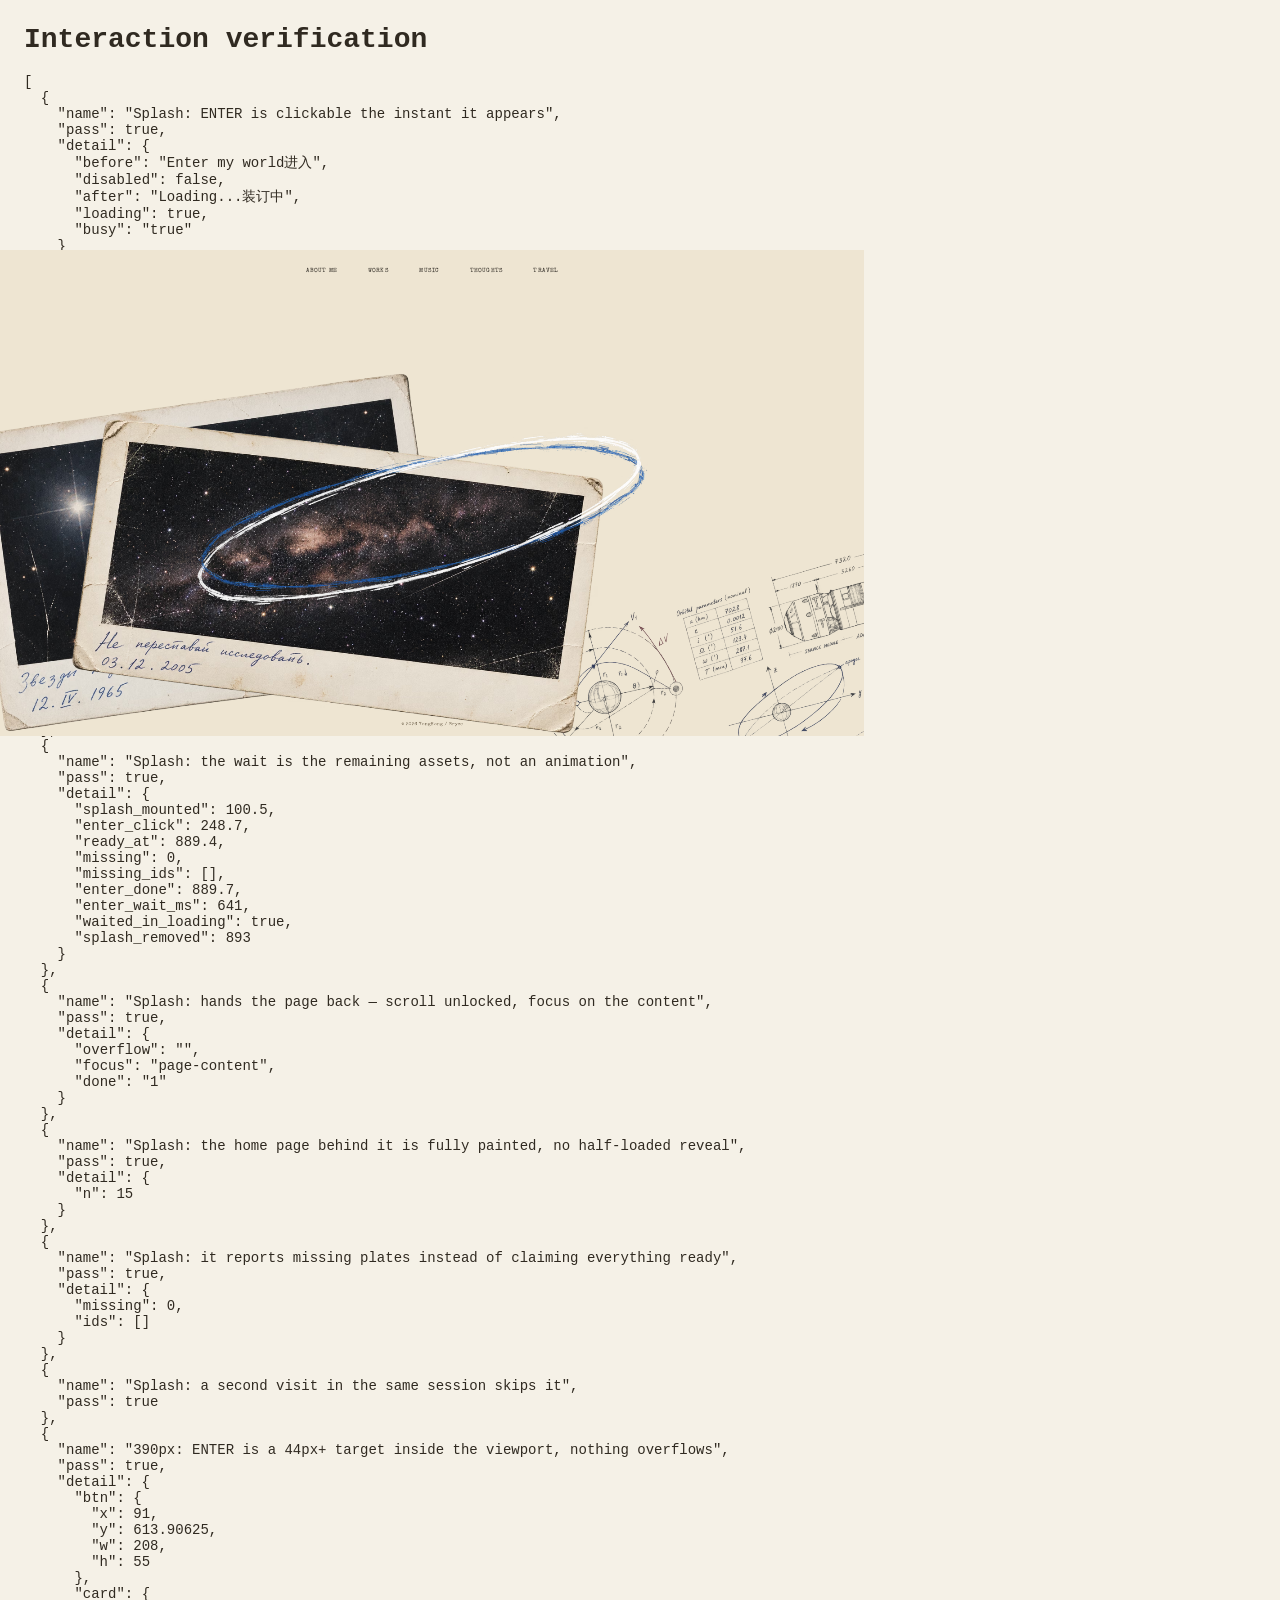
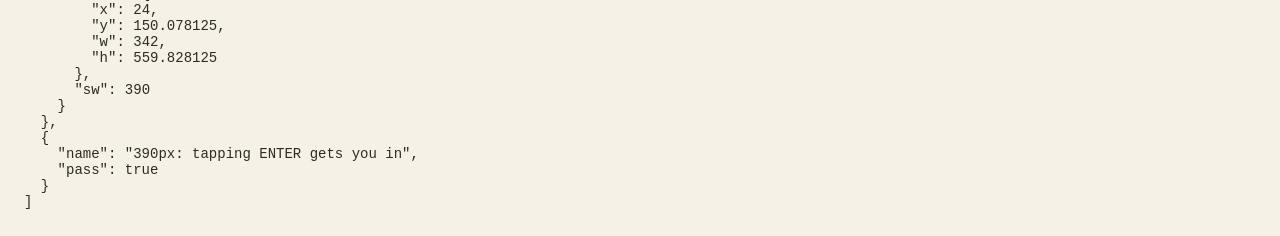
==== commit 70cb2b50: "Fall back to WebP when an AVIF file is actually missing, and stop claiming success 验收时把 *.avif 全部掐断，" ====
--- a/verification/check.html
+++ b/verification/check.html
@@ -55,6 +55,10 @@
      {overflow:sd.body.style.overflow,focus:sd.activeElement&&sd.activeElement.id,done:sd.documentElement.dataset.splashDone});
    check('Splash: the home page behind it is fully painted, no half-loaded reveal',
      [...sd.querySelectorAll('#home img')].every(i=>i.complete&&i.naturalWidth>0),{n:sd.querySelectorAll('#home img').length});
+   // 就绪不等于成功：真有图没到位时，状态行必须写 "N MISSING" 而不是 READY。
+   check('Splash: it reports missing plates instead of claiming everything ready',
+     typeof m.missing==='number'&&m.missing===0&&Array.isArray(m.missing_ids)&&m.missing_ids.length===0,
+     {missing:m.missing,ids:m.missing_ids});
 
    // 同一会话第二次不再拦：刷新不该每次都要按一次 ENTER。
    await new Promise(resolve=>{frame.onload=resolve;frame.src='../index.html?qa='+Date.now()});
@@ -359,6 +363,26 @@
 check('Retries climb to three and then stop',await until(()=>/retry=3/.test(ghost.getAttribute('src')||''),14000),{src:ghost.getAttribute('src')});
 await wait(4200);
 check('A permanently missing file stops retrying instead of looping',/retry=3/.test(ghost.getAttribute('src')||'')&&ghost.complete&&ghost.naturalWidth===0,{src:ghost.getAttribute('src')});
+// 断网十几秒再恢复时，那三次额度早就烧完了——回到 online 必须重新给一次机会，
+// 否则用户得手动刷新。这里直接派发 online 事件，看额度有没有被重置。
+w.dispatchEvent(new w.Event('online'));
+check('Reconnecting gives broken images a fresh set of retries',await until(()=>/retry=1/.test(ghost.getAttribute('src')||''),5000),{src:ghost.getAttribute('src')});
+// —— AVIF 文件没了（不是"浏览器不支持"）必须退到 WebP ——
+// <picture> 的降级只认"不支持 image/avif"，source 一旦匹配就永远优先于 img.src，
+// 所以把 retry 参数加在 src 上重试三次也没用，图会一直是破的。这里用一张真 404 的
+// avif + 一张真存在的 webp 复现，必须靠 assets.js 拆掉 source 换 src 才能救回来。
+const avifProbe=d.createElement('picture');
+avifProbe.style.cssText='position:absolute;left:-9999px;top:0;width:8px;height:8px;opacity:0';
+avifProbe.innerHTML='<source srcset="../assets/__qa-missing__.avif" type="image/avif"><img src="../assets/plane.webp" alt="">';
+d.body.appendChild(avifProbe);
+const avifImg=avifProbe.querySelector('img');
+check('A missing AVIF file falls back to its WebP instead of staying broken',
+  await until(()=>avifImg.complete&&avifImg.naturalWidth>0,12000),
+  {src:(avifImg.currentSrc||'').split('/').pop(),sources:avifProbe.querySelectorAll('source').length});
+const avifBacked=[...d.querySelectorAll('.page img')].filter(i=>/\.avif(\?|$)/.test(i.currentSrc||''));
+check('Every AVIF-backed image carries a WebP address to fall back to',
+  avifBacked.length>=13&&avifBacked.every(i=>{const fb=i.dataset.fallback||i.getAttribute('src')||'';return fb&&!/\.avif/i.test(fb);}),
+  {n:avifBacked.length,sample:avifBacked.slice(0,3).map(i=>[i.dataset.fallback,i.getAttribute('src')])});
 check('Every declared font face has finished loading',[...d.fonts].every(f=>f.status==='loaded'),[...d.fonts].map(f=>`${f.family.replace(/"/g,'')}:${f.status}`));
 document.body.dataset.done='true';document.body.dataset.passed=results.every(r=>r.pass)?'true':'false';
  output.textContent=JSON.stringify({passed:results.filter(r=>r.pass).length,total:results.length,results},null,2);
